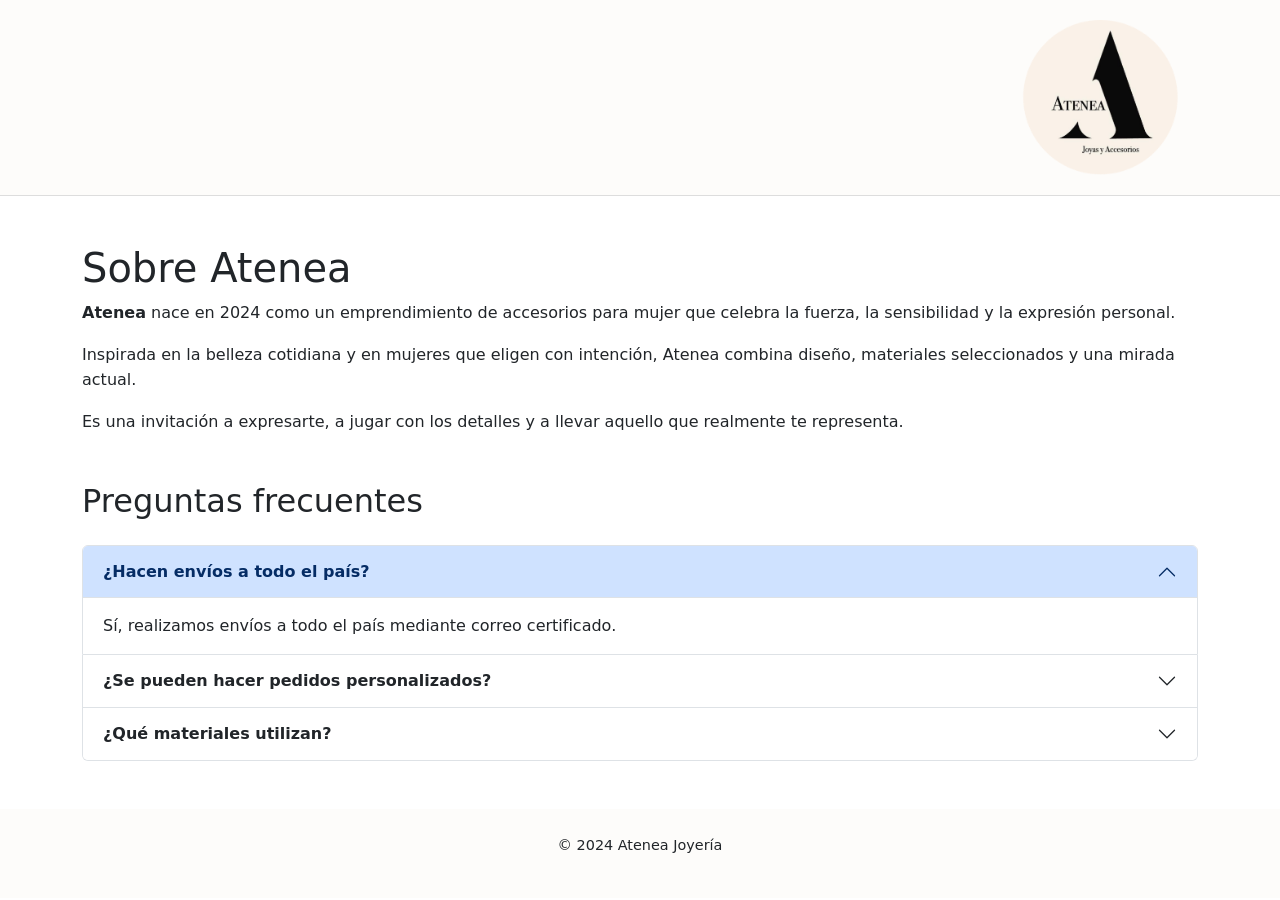
==== pages/about.html @ 2e512b74 "Add files via upload" ====
<!DOCTYPE html>
<html lang="es">
<head>
  <meta charset="UTF-8">
  <meta name="viewport" content="width=device-width, initial-scale=1.0">
  <title>Sobre la marca | Atenea Joyería</title>

  <!-- CSS PROPIO -->
  <link rel="stylesheet" href="../styles/styles.css">

  <!-- BOOTSTRAP CSS -->
  <link href="https://cdn.jsdelivr.net/npm/bootstrap@5.3.2/dist/css/bootstrap.min.css" rel="stylesheet">
</head>

<body>

<header class="header">
  <div class="container header-contenido">

    <input type="checkbox" id="menu-toggle">
    <label for="menu-toggle" class="hamburguesa">☰</label>

    <div class="logo">
      <img src="../assets/logo-atenea.png" alt="Logo de Atenea Accesorios">
    </div>

    <nav class="nav">
      <ul class="nav-lista">
        <li><a href="../index.html">Inicio</a></li>
        <li><a href="products.html">Productos</a></li>
        <li><a href="gallery.html">Galería</a></li>
        <li><a href="about.html">Sobre la marca</a></li>
        <li><a href="contact.html">Contacto</a></li>
      </ul>
    </nav>

  </div>
</header>

<main class="container mt-5">

  <section class="about">
    <h1>Sobre Atenea</h1>

    <p>
      <strong>Atenea</strong> nace en 
      <time datetime="2024">2024</time> 
      como un emprendimiento de accesorios para mujer que celebra la fuerza,
      la sensibilidad y la expresión personal.
    </p>

    <p>
      Inspirada en la belleza cotidiana y en mujeres que eligen con intención,
      Atenea combina diseño, materiales seleccionados y una mirada actual.
    </p>

    <p>
      Es una invitación a expresarte, a jugar con los detalles
      y a llevar aquello que realmente te representa.
    </p>
  </section>

  <!-- FAQ CON ACORDEÓN BOOTSTRAP -->
  <section class="mt-5">
    <h2>Preguntas frecuentes</h2>

    <div class="accordion mt-4" id="faqAtenea">

      <div class="accordion-item">
        <h2 class="accordion-header">
          <button class="accordion-button" type="button" data-bs-toggle="collapse" data-bs-target="#faq1">
            ¿Hacen envíos a todo el país?
          </button>
        </h2>
        <div id="faq1" class="accordion-collapse collapse show" data-bs-parent="#faqAtenea">
          <div class="accordion-body">
            Sí, realizamos envíos a todo el país mediante correo certificado.
          </div>
        </div>
      </div>

      <div class="accordion-item">
        <h2 class="accordion-header">
          <button class="accordion-button collapsed" type="button" data-bs-toggle="collapse" data-bs-target="#faq2">
            ¿Se pueden hacer pedidos personalizados?
          </button>
        </h2>
        <div id="faq2" class="accordion-collapse collapse" data-bs-parent="#faqAtenea">
          <div class="accordion-body">
            Sí, trabajamos por encargo según disponibilidad de materiales y tiempos de producción.
          </div>
        </div>
      </div>

      <div class="accordion-item">
        <h2 class="accordion-header">
          <button class="accordion-button collapsed" type="button" data-bs-toggle="collapse" data-bs-target="#faq3">
            ¿Qué materiales utilizan?
          </button>
        </h2>
        <div id="faq3" class="accordion-collapse collapse" data-bs-parent="#faqAtenea">
          <div class="accordion-body">
            Utilizamos acero quirúrgico, strass, piedras naturales y materiales seleccionados de alta calidad.
          </div>
        </div>
      </div>

    </div>
  </section>

</main>

<footer class="footer mt-5">
  <div class="container text-center">
    <p>© 2024 Atenea Joyería</p>
  </div>
</footer>

<!-- BOOTSTRAP JS -->
<script src="https://cdn.jsdelivr.net/npm/bootstrap@5.3.2/dist/js/bootstrap.bundle.min.js"></script>

</body>
</html>
---- styles/styles.css ----
/* =========================
   RESET BÁSICO
========================= */

* {
  margin: 0;
  padding: 0;
  box-sizing: border-box;
}

/* =========================
   ESTILOS GENERALES
========================= */

body {
  font-family: Arial, Helvetica, sans-serif;
  background-color: #e8ded8;
  color: #5a3e36;
  overflow-x: hidden;
}

.container {
  max-width: 1200px;
  margin: 0 auto;
  padding: 0 20px;
}

h1 {
  font-size: 2.5rem;
  margin: 40px 0 20px;
  text-align: left;
}

h2 {
  font-size: 1.8rem;
  margin-bottom: 20px;
}

h3 {
  font-size: 1.2rem;
  margin-bottom: 10px;
}

main {
  padding-top: 40px;
}

p {
  line-height: 1.6;
}

/* =========================
   HEADER 
========================= */

.header {
  background-color: #fdfcfa;
  border-bottom: 1px solid #ddd;
}

.header-contenido {
  display: flex;
  align-items: center;
  justify-content: space-between;
  padding: 20px 0;
  position: relative;
}

/* INPUT OCULTO */

#menu-toggle {
  display: none;
}

/* HAMBURGUESA IZQUIERDA */

.hamburguesa {
  font-size: 1.8rem;
  cursor: pointer;
  background-color: #a47148;
  color: white;
  padding: 8px 16px;
  border-radius: 30px;
  flex-shrink: 0;
}

/* LOGO SIEMPRE A LA DERECHA */

.logo {
  margin-left: auto;
}

.logo img {
  max-width: 200px;
  width: 100%;
  height: auto;
}

/* NAV FUERA DEL FLUJO */

.nav {
  position: absolute;
  top: 100%;
  left: 20px;
}

/* MENU DESPLEGABLE */

.nav-lista {
  list-style: none;
  display: none;
  flex-direction: column;
  gap: 15px;
  background-color: #fdfcfa;
  padding: 20px 30px;
  border-radius: 12px;
  box-shadow: 0 10px 25px rgba(0,0,0,0.1);
}

.nav-lista a {
  text-decoration: none;
  color: #5a3e36;
  font-weight: bold;
}

.nav-lista a:hover {
  color: #a47148;
}

/* ACTIVACIÓN */

#menu-toggle:checked ~ .nav .nav-lista {
  display: flex;
}

/* =========================
   HERO
========================= */

.hero {
  display: grid;
  grid-template-columns: 1fr 1fr;
  align-items: center;
  gap: 60px;
  margin: 60px 0;
}

.hero-texto h1 {
  font-size: 3rem;
}

.hero-texto h2 {
  font-weight: normal;
  color: #7a5c52;
}

.hero-imagen img {
  max-width: 380px;
  width: 100%;
  border-radius: 12px;
  margin-top: 20px;
}

/* =========================
   PRODUCTOS
========================= */

.productos-grid {
  display: grid;
  grid-template-columns: repeat(auto-fit, minmax(250px, 1fr));
  gap: 30px;
  margin-bottom: 60px;
}

.card-producto {
  background-color: #fdfcfa;
  padding: 25px;
  border-radius: 14px;
  box-shadow: 0 6px 18px rgba(0,0,0,0.08);
  text-align: center;
  transition: transform 0.3s ease;
}

.card-producto:hover {
  transform: translateY(-5px);
}

.card-producto img {
  max-width: 220px;
  width: 100%;
  margin-bottom: 15px;
}

/* =========================
   GALERÍA
========================= */

.galeria {
  display: grid;
  grid-template-columns: repeat(auto-fill, minmax(180px, 1fr));
  gap: 20px;
  margin: 40px 0 60px;
}

.galeria img {
  width: 100%;
  height: 180px;
  object-fit: cover;
  border-radius: 12px;
  transition: transform 0.3s ease;
}

.galeria img:hover {
  transform: scale(1.05);
}

/* =========================
   CONTACTO
========================= */

.contacto {
  padding: 60px 0;
}

.contacto-contenido {
  display: grid;
  grid-template-columns: 1fr 1fr;
  gap: 60px;
  margin-top: 40px;
}

.formulario {
  background-color: #fdfcfa;
  padding: 40px;
  border-radius: 16px;
  box-shadow: 0 6px 18px rgba(0,0,0,0.08);
}

.fila {
  display: flex;
  gap: 20px;
}

.campo {
  display: flex;
  flex-direction: column;
  margin-bottom: 20px;
  flex: 1;
}

label {
  font-weight: bold;
  margin-bottom: 6px;
}

input,
textarea {
  padding: 12px;
  border-radius: 8px;
  border: 1px solid #ccc;
  font-size: 0.95rem;
}

textarea {
  min-height: 120px;
  resize: vertical;
}

button {
  margin-top: 15px;
  padding: 12px 25px;
  border-radius: 30px;
  border: none;
  background-color: #a47148;
  color: white;
  font-weight: bold;
  cursor: pointer;
  transition: 0.3s;
}

button:hover {
  background-color: #5a3e36;
}

.mapa iframe {
  width: 100%;
  height: 350px;
  border-radius: 16px;
  border: none;
}

/* =========================
   FOOTER
========================= */

.footer {
  background-color: #fdfcfa;
  padding: 25px 0;
  text-align: center;
  font-size: 0.9rem;
}

#menu-toggle {
  display: none;
}

.hamburguesa {
  display: none;
  font-size: 1.8rem;
  cursor: pointer;
}

/* RESPONSIVE */

@media (max-width: 900px) {

  .nav-lista {
    display: none;
    flex-direction: column;
    position: absolute;
    top: 100%;
    right: 20px;
    background: #fdfcfa;
    padding: 20px;
    border-radius: 12px;
    box-shadow: 0 8px 20px rgba(0,0,0,0.1);
  }

  #menu-toggle:checked ~ .nav .nav-lista {
    display: flex;
  }

  .hamburguesa {
    display: block;
  }

  .hero {
    grid-template-columns: 1fr;
    text-align: center;
  }

  .hero-texto h1 {
    font-size: 2.2rem;
  }
}
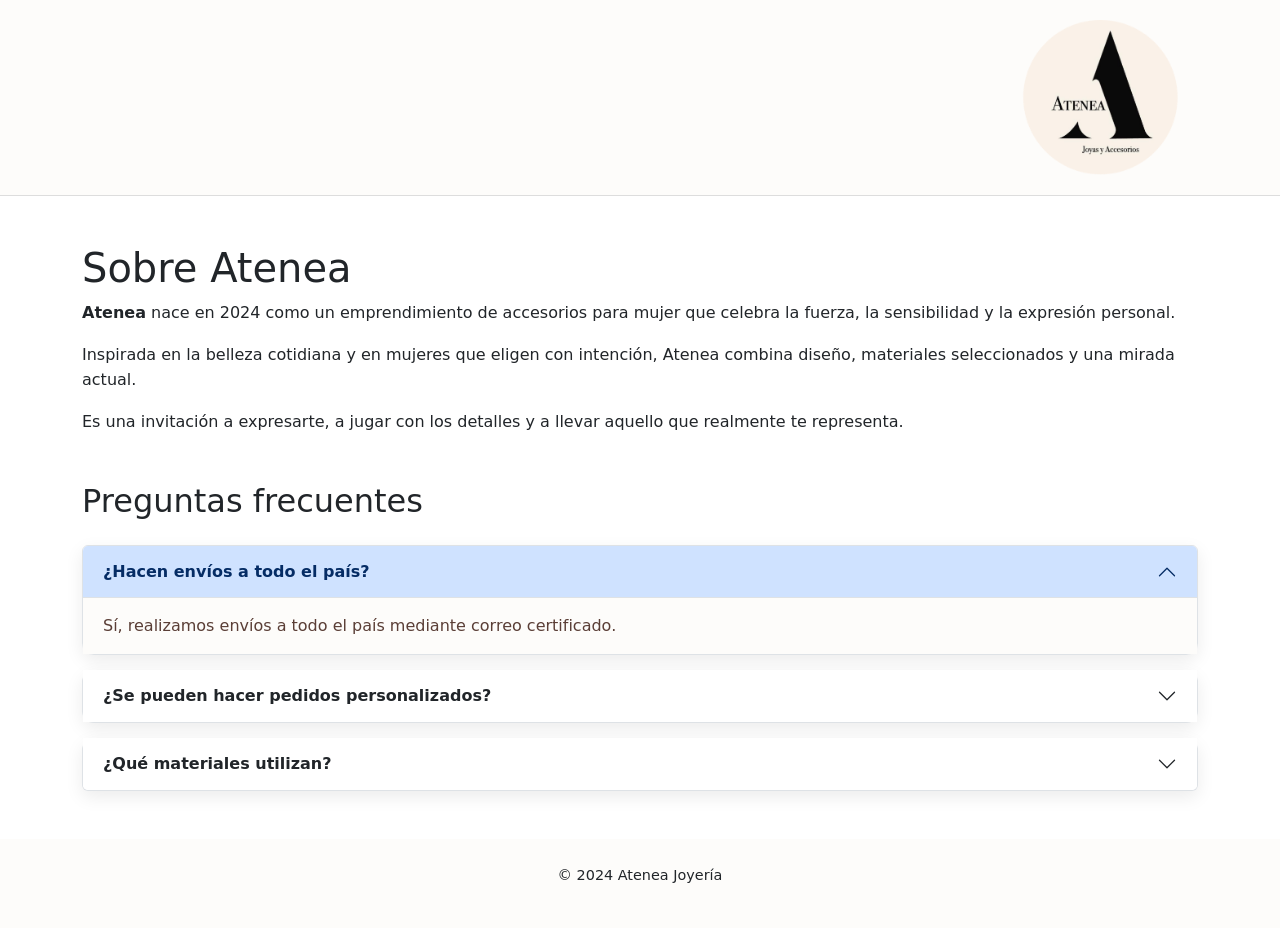
==== commit 85ebf1ae: "estructura del proyecto con SCSS" ====
--- a/pages/about.html
+++ b/pages/about.html
@@ -4,16 +4,11 @@
   <meta charset="UTF-8">
   <meta name="viewport" content="width=device-width, initial-scale=1.0">
   <title>Sobre la marca | Atenea Joyería</title>
-
-  <!-- CSS PROPIO -->
   <link rel="stylesheet" href="../styles/styles.css">
-
-  <!-- BOOTSTRAP CSS -->
   <link href="https://cdn.jsdelivr.net/npm/bootstrap@5.3.2/dist/css/bootstrap.min.css" rel="stylesheet">
 </head>
 
 <body>
-
 <header class="header">
   <div class="container header-contenido">
 
--- a/styles/styles.css
+++ b/styles/styles.css
@@ -1,17 +1,10 @@
-/* =========================
-   RESET BÁSICO
-========================= */
-
+@charset "UTF-8";
 * {
   margin: 0;
   padding: 0;
   box-sizing: border-box;
 }
 
-/* =========================
-   ESTILOS GENERALES
-========================= */
-
 body {
   font-family: Arial, Helvetica, sans-serif;
   background-color: #e8ded8;
@@ -49,9 +42,17 @@
   line-height: 1.6;
 }
 
-/* =========================
-   HEADER 
-========================= */
+img {
+  max-width: 100%;
+  height: auto;
+}
+
+header nav ul li a {
+  color: black;
+}
+header nav ul li a:hover {
+  color: pink;
+}
 
 .header {
   background-color: #fdfcfa;
@@ -67,25 +68,22 @@
 }
 
 /* INPUT OCULTO */
-
 #menu-toggle {
   display: none;
 }
 
 /* HAMBURGUESA IZQUIERDA */
-
 .hamburguesa {
+  display: block;
   font-size: 1.8rem;
   cursor: pointer;
   background-color: #a47148;
   color: white;
   padding: 8px 16px;
   border-radius: 30px;
-  flex-shrink: 0;
 }
 
 /* LOGO SIEMPRE A LA DERECHA */
-
 .logo {
   margin-left: auto;
 }
@@ -97,7 +95,6 @@
 }
 
 /* NAV FUERA DEL FLUJO */
-
 .nav {
   position: absolute;
   top: 100%;
@@ -105,7 +102,6 @@
 }
 
 /* MENU DESPLEGABLE */
-
 .nav-lista {
   list-style: none;
   display: none;
@@ -114,21 +110,18 @@
   background-color: #fdfcfa;
   padding: 20px 30px;
   border-radius: 12px;
-  box-shadow: 0 10px 25px rgba(0,0,0,0.1);
+  box-shadow: 0 10px 25px rgba(0, 0, 0, 0.1);
 }
 
 .nav-lista a {
   text-decoration: none;
   color: #5a3e36;
-  font-weight: bold;
-}
-
+}
 .nav-lista a:hover {
   color: #a47148;
 }
 
 /* ACTIVACIÓN */
-
 #menu-toggle:checked ~ .nav .nav-lista {
   display: flex;
 }
@@ -136,13 +129,10 @@
 /* =========================
    HERO
 ========================= */
-
 .hero {
-  display: grid;
-  grid-template-columns: 1fr 1fr;
+  display: flex;
+  justify-content: center;
   align-items: center;
-  gap: 60px;
-  margin: 60px 0;
 }
 
 .hero-texto h1 {
@@ -161,10 +151,56 @@
   margin-top: 20px;
 }
 
+/* RESPONSIVE */
+@media (max-width: 900px) {
+  .nav-lista {
+    display: none;
+    flex-direction: column;
+    position: absolute;
+    top: 100%;
+    right: 20px;
+    background: #fdfcfa;
+    padding: 20px;
+    border-radius: 12px;
+    box-shadow: 0 8px 20px rgba(0, 0, 0, 0.1);
+  }
+  #menu-toggle:checked ~ .nav .nav-lista {
+    display: flex;
+  }
+  .hamburguesa {
+    display: block;
+  }
+  .hero {
+    grid-template-columns: 1fr;
+    text-align: center;
+  }
+  .hero-texto h1 {
+    font-size: 2.2rem;
+  }
+}
+/* =========================
+   FOOTER
+========================= */
+.footer {
+  background-color: #fdfcfa;
+  padding: 25px 0;
+  text-align: center;
+  font-size: 0.9rem;
+}
+
+#menu-toggle {
+  display: none;
+}
+
+.hamburguesa {
+  display: none;
+  font-size: 1.8rem;
+  cursor: pointer;
+}
+
 /* =========================
    PRODUCTOS
 ========================= */
-
 .productos-grid {
   display: grid;
   grid-template-columns: repeat(auto-fit, minmax(250px, 1fr));
@@ -176,7 +212,7 @@
   background-color: #fdfcfa;
   padding: 25px;
   border-radius: 14px;
-  box-shadow: 0 6px 18px rgba(0,0,0,0.08);
+  box-shadow: 0 6px 18px rgba(0, 0, 0, 0.08);
   text-align: center;
   transition: transform 0.3s ease;
 }
@@ -194,7 +230,6 @@
 /* =========================
    GALERÍA
 ========================= */
-
 .galeria {
   display: grid;
   grid-template-columns: repeat(auto-fill, minmax(180px, 1fr));
@@ -217,7 +252,6 @@
 /* =========================
    CONTACTO
 ========================= */
-
 .contacto {
   padding: 60px 0;
 }
@@ -233,7 +267,7 @@
   background-color: #fdfcfa;
   padding: 40px;
   border-radius: 16px;
-  box-shadow: 0 6px 18px rgba(0,0,0,0.08);
+  box-shadow: 0 6px 18px rgba(0, 0, 0, 0.08);
 }
 
 .fila {
@@ -290,56 +324,56 @@
 }
 
 /* =========================
-   FOOTER
-========================= */
-
-.footer {
-  background-color: #fdfcfa;
-  padding: 25px 0;
-  text-align: center;
-  font-size: 0.9rem;
-}
-
-#menu-toggle {
-  display: none;
-}
-
-.hamburguesa {
-  display: none;
-  font-size: 1.8rem;
-  cursor: pointer;
-}
-
-/* RESPONSIVE */
-
-@media (max-width: 900px) {
-
-  .nav-lista {
-    display: none;
-    flex-direction: column;
-    position: absolute;
-    top: 100%;
-    right: 20px;
-    background: #fdfcfa;
-    padding: 20px;
-    border-radius: 12px;
-    box-shadow: 0 8px 20px rgba(0,0,0,0.1);
-  }
-
-  #menu-toggle:checked ~ .nav .nav-lista {
-    display: flex;
-  }
-
-  .hamburguesa {
-    display: block;
-  }
-
-  .hero {
-    grid-template-columns: 1fr;
-    text-align: center;
-  }
-
-  .hero-texto h1 {
-    font-size: 2.2rem;
-  }
-}+   BOOTSTRAP
+========================= */
+.accordion-item {
+  background-color: #fdfcfa;
+  border: none;
+  border-radius: 12px;
+  margin-bottom: 15px;
+  box-shadow: 0 6px 18px rgba(0, 0, 0, 0.08);
+}
+
+.accordion-button {
+  background-color: #fdfcfa;
+  color: #5a3e36;
+  font-weight: bold;
+  border-radius: 12px;
+}
+
+.accordion-button:not(.collapsed) {
+  background-color: #e8ded8;
+  color: #5a3e36;
+  box-shadow: none;
+}
+
+.accordion-body {
+  background-color: #fdfcfa;
+  color: #5a3e36;
+}
+
+.accordion-button:focus {
+  box-shadow: none;
+}
+
+/* MOBILE FIRST */
+.container-productos {
+  display: grid;
+  grid-template-columns: 1fr;
+  gap: 20px;
+}
+
+/* TABLET */
+@media (min-width: 768px) {
+  .container-productos {
+    grid-template-columns: repeat(2, 1fr);
+  }
+}
+/* DESKTOP */
+@media (min-width: 1024px) {
+  .container-productos {
+    grid-template-columns: repeat(4, 1fr);
+  }
+}
+
+/*# sourceMappingURL=styles.css.map */
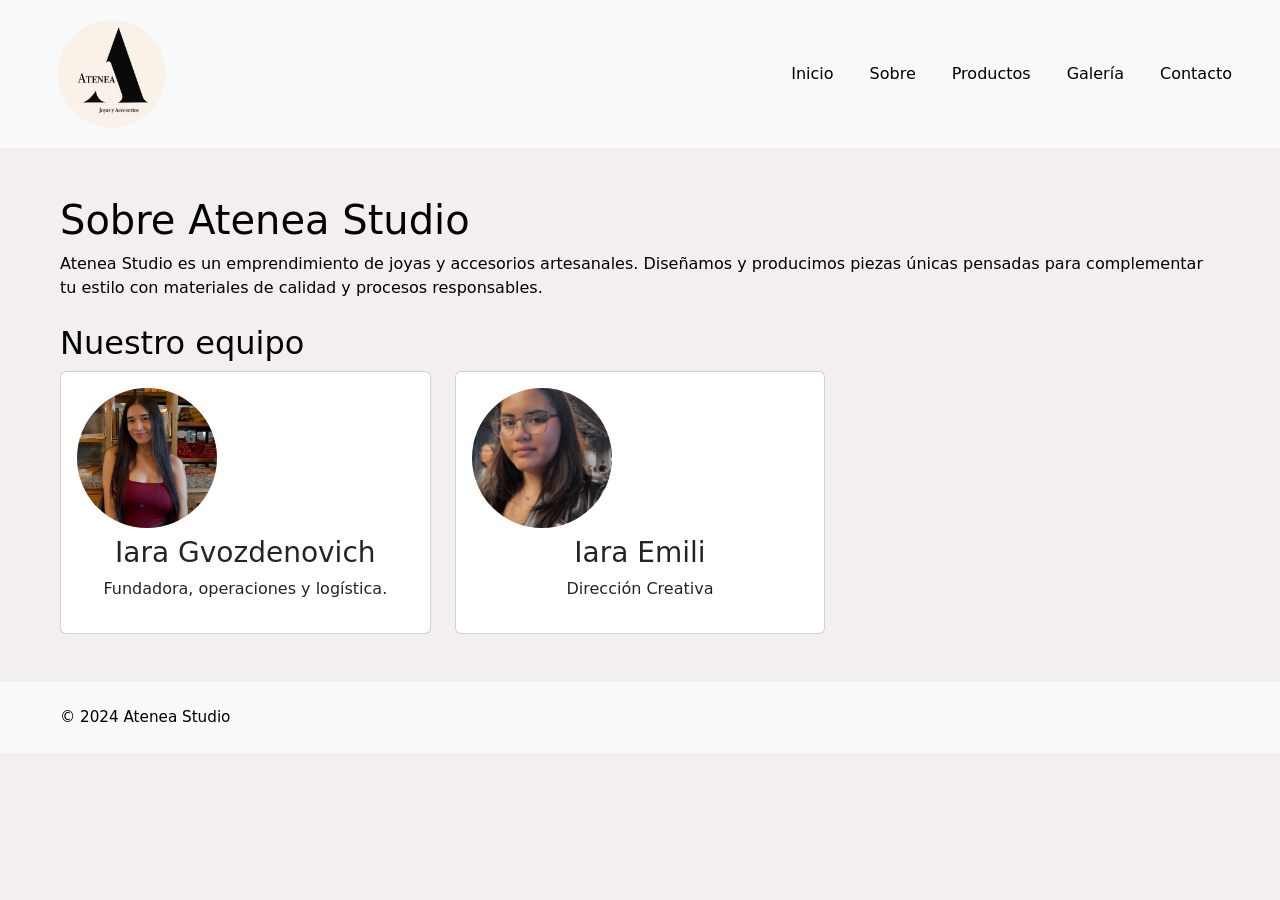
==== commit a458cf17: "Site: update styles, gallery, about, contact, carousel, nav behavior" ====
--- a/pages/about.html
+++ b/pages/about.html
@@ -1,118 +1,57 @@
-<!DOCTYPE html>
+<!doctype html>
 <html lang="es">
 <head>
-  <meta charset="UTF-8">
-  <meta name="viewport" content="width=device-width, initial-scale=1.0">
-  <title>Sobre la marca | Atenea Joyería</title>
+  <meta charset="utf-8">
+  <meta name="viewport" content="width=device-width, initial-scale=1">
+  <title>Sobre — Atenea Studio</title>
+  <meta name="description" content="Sobre Atenea Studio: emprendimiento de joyas y accesorios, misión y equipo">
+  <link href="https://cdn.jsdelivr.net/npm/bootstrap@5.3.2/dist/css/bootstrap.min.css" rel="stylesheet">
   <link rel="stylesheet" href="../styles/styles.css">
-  <link href="https://cdn.jsdelivr.net/npm/bootstrap@5.3.2/dist/css/bootstrap.min.css" rel="stylesheet">
 </head>
+<body>
+  <header class="site-header bg-light" role="banner">
+    <div class="container header-contenido d-flex align-items-center justify-content-between">
+      <input id="nav-toggle" type="checkbox" class="d-none" aria-hidden="true">
+      <label for="nav-toggle" class="hamburger d-lg-none">☰</label>
+      <div class="logo"><a href="../index.html"><img src="../assets/logo-atenea.png" alt="Atenea logo" width="140"></a></div>
+      <nav class="site-nav" role="navigation" aria-label="Principal">
+        <ul class="nav-list d-lg-flex list-unstyled mb-0">
+          <li class="mx-2"><a href="../index.html">Inicio</a></li>
+          <li class="mx-2"><a href="../pages/about.html">Sobre</a></li>
+          <li class="mx-2"><a href="../pages/products.html">Productos</a></li>
+          <li class="mx-2"><a href="../pages/gallery.html">Galería</a></li>
+          <li class="mx-2"><a href="../pages/contact.html">Contacto</a></li>
+        </ul>
+      </nav>
+    </div>
+  </header>
 
-<body>
-<header class="header">
-  <div class="container header-contenido">
+  <main class="container mt-5">
+    <h1>Sobre Atenea Studio</h1>
+    <p>Atenea Studio es un emprendimiento de joyas y accesorios artesanales. Diseñamos y producimos piezas únicas pensadas para complementar tu estilo con materiales de calidad y procesos responsables.</p>
 
-    <input type="checkbox" id="menu-toggle">
-    <label for="menu-toggle" class="hamburguesa">☰</label>
-
-    <div class="logo">
-      <img src="../assets/logo-atenea.png" alt="Logo de Atenea Accesorios">
-    </div>
-
-    <nav class="nav">
-      <ul class="nav-lista">
-        <li><a href="../index.html">Inicio</a></li>
-        <li><a href="products.html">Productos</a></li>
-        <li><a href="gallery.html">Galería</a></li>
-        <li><a href="about.html">Sobre la marca</a></li>
-        <li><a href="contact.html">Contacto</a></li>
-      </ul>
-    </nav>
-
-  </div>
-</header>
-
-<main class="container mt-5">
-
-  <section class="about">
-    <h1>Sobre Atenea</h1>
-
-    <p>
-      <strong>Atenea</strong> nace en 
-      <time datetime="2024">2024</time> 
-      como un emprendimiento de accesorios para mujer que celebra la fuerza,
-      la sensibilidad y la expresión personal.
-    </p>
-
-    <p>
-      Inspirada en la belleza cotidiana y en mujeres que eligen con intención,
-      Atenea combina diseño, materiales seleccionados y una mirada actual.
-    </p>
-
-    <p>
-      Es una invitación a expresarte, a jugar con los detalles
-      y a llevar aquello que realmente te representa.
-    </p>
-  </section>
-
-  <!-- FAQ CON ACORDEÓN BOOTSTRAP -->
-  <section class="mt-5">
-    <h2>Preguntas frecuentes</h2>
-
-    <div class="accordion mt-4" id="faqAtenea">
-
-      <div class="accordion-item">
-        <h2 class="accordion-header">
-          <button class="accordion-button" type="button" data-bs-toggle="collapse" data-bs-target="#faq1">
-            ¿Hacen envíos a todo el país?
-          </button>
-        </h2>
-        <div id="faq1" class="accordion-collapse collapse show" data-bs-parent="#faqAtenea">
-          <div class="accordion-body">
-            Sí, realizamos envíos a todo el país mediante correo certificado.
-          </div>
+    <section class="team mt-4">
+      <h2>Nuestro equipo</h2>
+      <div class="row">
+        <div class="col-md-4">
+          <article class="card p-3 text-center">
+            <img src="../assets/iara-gvozdenovich.png" alt="Iara Gvozdenovich" class="profile-img mb-2">
+            <h3>Iara Gvozdenovich</h3>
+            <p>Fundadora, operaciones y logística.</p>
+          </article>
+        </div>
+        <div class="col-md-4">
+          <article class="card p-3 text-center">
+            <img src="../assets/iara-emili.JPG" alt="Iara Emili" class="profile-img mb-2">
+            <h3>Iara Emili</h3>
+            <p>Dirección Creativa</p>
+          </article>
         </div>
       </div>
+    </section>
+  </main>
 
-      <div class="accordion-item">
-        <h2 class="accordion-header">
-          <button class="accordion-button collapsed" type="button" data-bs-toggle="collapse" data-bs-target="#faq2">
-            ¿Se pueden hacer pedidos personalizados?
-          </button>
-        </h2>
-        <div id="faq2" class="accordion-collapse collapse" data-bs-parent="#faqAtenea">
-          <div class="accordion-body">
-            Sí, trabajamos por encargo según disponibilidad de materiales y tiempos de producción.
-          </div>
-        </div>
-      </div>
-
-      <div class="accordion-item">
-        <h2 class="accordion-header">
-          <button class="accordion-button collapsed" type="button" data-bs-toggle="collapse" data-bs-target="#faq3">
-            ¿Qué materiales utilizan?
-          </button>
-        </h2>
-        <div id="faq3" class="accordion-collapse collapse" data-bs-parent="#faqAtenea">
-          <div class="accordion-body">
-            Utilizamos acero quirúrgico, strass, piedras naturales y materiales seleccionados de alta calidad.
-          </div>
-        </div>
-      </div>
-
-    </div>
-  </section>
-
-</main>
-
-<footer class="footer mt-5">
-  <div class="container text-center">
-    <p>© 2024 Atenea Joyería</p>
-  </div>
-</footer>
-
-<!-- BOOTSTRAP JS -->
-<script src="https://cdn.jsdelivr.net/npm/bootstrap@5.3.2/dist/js/bootstrap.bundle.min.js"></script>
-
+  <footer class="site-footer bg-light mt-5 py-4"><div class="container">© 2024 Atenea Studio</div></footer>
+  <script src="https://cdn.jsdelivr.net/npm/bootstrap@5.3.2/dist/js/bootstrap.bundle.min.js"></script>
 </body>
 </html>
--- a/styles/styles.css
+++ b/styles/styles.css
@@ -1,379 +1,212 @@
-@charset "UTF-8";
+/* Minimal reset */
 * {
+  box-sizing: border-box;
+}
+
+html, body {
+  height: 100%;
+}
+
+body {
   margin: 0;
-  padding: 0;
-  box-sizing: border-box;
-}
-
-body {
-  font-family: Arial, Helvetica, sans-serif;
-  background-color: #e8ded8;
-  color: #5a3e36;
-  overflow-x: hidden;
-}
-
+  font-family: Inter, system-ui, -apple-system, "Segoe UI", Roboto, "Helvetica Neue", Arial;
+  color: #000000;
+  background: #f3eef1;
+}
+
+img {
+  display: block;
+  max-width: 100%;
+  height: auto;
+}
+
+a {
+  color: inherit;
+  text-decoration: none;
+}
+
+/* Layout utilities */
 .container {
   max-width: 1200px;
   margin: 0 auto;
   padding: 0 20px;
 }
 
-h1 {
-  font-size: 2.5rem;
-  margin: 40px 0 20px;
-  text-align: left;
-}
-
-h2 {
-  font-size: 1.8rem;
-  margin-bottom: 20px;
-}
-
-h3 {
-  font-size: 1.2rem;
-  margin-bottom: 10px;
-}
-
-main {
-  padding-top: 40px;
-}
-
-p {
-  line-height: 1.6;
-}
-
-img {
-  max-width: 100%;
-  height: auto;
-}
-
-header nav ul li a {
-  color: black;
-}
-header nav ul li a:hover {
-  color: pink;
-}
-
-.header {
-  background-color: #fdfcfa;
-  border-bottom: 1px solid #ddd;
-}
-
-.header-contenido {
-  display: flex;
-  align-items: center;
-  justify-content: space-between;
-  padding: 20px 0;
-  position: relative;
-}
-
-/* INPUT OCULTO */
-#menu-toggle {
-  display: none;
-}
-
-/* HAMBURGUESA IZQUIERDA */
-.hamburguesa {
-  display: block;
-  font-size: 1.8rem;
-  cursor: pointer;
-  background-color: #a47148;
-  color: white;
-  padding: 8px 16px;
-  border-radius: 30px;
-}
-
-/* LOGO SIEMPRE A LA DERECHA */
-.logo {
-  margin-left: auto;
-}
-
-.logo img {
-  max-width: 200px;
-  width: 100%;
-  height: auto;
-}
-
-/* NAV FUERA DEL FLUJO */
-.nav {
-  position: absolute;
-  top: 100%;
-  left: 20px;
-}
-
-/* MENU DESPLEGABLE */
-.nav-lista {
-  list-style: none;
-  display: none;
-  flex-direction: column;
-  gap: 15px;
-  background-color: #fdfcfa;
-  padding: 20px 30px;
-  border-radius: 12px;
-  box-shadow: 0 10px 25px rgba(0, 0, 0, 0.1);
-}
-
-.nav-lista a {
-  text-decoration: none;
-  color: #5a3e36;
-}
-.nav-lista a:hover {
-  color: #a47148;
-}
-
-/* ACTIVACIÓN */
-#menu-toggle:checked ~ .nav .nav-lista {
-  display: flex;
-}
-
-/* =========================
-   HERO
-========================= */
 .hero {
-  display: flex;
-  justify-content: center;
-  align-items: center;
-}
-
-.hero-texto h1 {
-  font-size: 3rem;
-}
-
-.hero-texto h2 {
-  font-weight: normal;
-  color: #7a5c52;
-}
-
-.hero-imagen img {
-  max-width: 380px;
-  width: 100%;
-  border-radius: 12px;
-  margin-top: 20px;
-}
-
-/* RESPONSIVE */
-@media (max-width: 900px) {
-  .nav-lista {
-    display: none;
-    flex-direction: column;
-    position: absolute;
-    top: 100%;
-    right: 20px;
-    background: #fdfcfa;
-    padding: 20px;
-    border-radius: 12px;
-    box-shadow: 0 8px 20px rgba(0, 0, 0, 0.1);
-  }
-  #menu-toggle:checked ~ .nav .nav-lista {
-    display: flex;
-  }
-  .hamburguesa {
-    display: block;
-  }
-  .hero {
-    grid-template-columns: 1fr;
-    text-align: center;
-  }
-  .hero-texto h1 {
-    font-size: 2.2rem;
-  }
-}
-/* =========================
-   FOOTER
-========================= */
-.footer {
-  background-color: #fdfcfa;
-  padding: 25px 0;
-  text-align: center;
-  font-size: 0.9rem;
-}
-
-#menu-toggle {
-  display: none;
-}
-
-.hamburguesa {
-  display: none;
-  font-size: 1.8rem;
-  cursor: pointer;
-}
-
-/* =========================
-   PRODUCTOS
-========================= */
-.productos-grid {
-  display: grid;
-  grid-template-columns: repeat(auto-fit, minmax(250px, 1fr));
-  gap: 30px;
-  margin-bottom: 60px;
-}
-
-.card-producto {
-  background-color: #fdfcfa;
-  padding: 25px;
-  border-radius: 14px;
-  box-shadow: 0 6px 18px rgba(0, 0, 0, 0.08);
-  text-align: center;
-  transition: transform 0.3s ease;
-}
-
-.card-producto:hover {
-  transform: translateY(-5px);
-}
-
-.card-producto img {
-  max-width: 220px;
-  width: 100%;
-  margin-bottom: 15px;
-}
-
-/* =========================
-   GALERÍA
-========================= */
-.galeria {
-  display: grid;
-  grid-template-columns: repeat(auto-fill, minmax(180px, 1fr));
-  gap: 20px;
-  margin: 40px 0 60px;
-}
-
-.galeria img {
-  width: 100%;
-  height: 180px;
-  object-fit: cover;
-  border-radius: 12px;
-  transition: transform 0.3s ease;
-}
-
-.galeria img:hover {
-  transform: scale(1.05);
-}
-
-/* =========================
-   CONTACTO
-========================= */
-.contacto {
-  padding: 60px 0;
-}
-
-.contacto-contenido {
-  display: grid;
-  grid-template-columns: 1fr 1fr;
-  gap: 60px;
-  margin-top: 40px;
-}
-
-.formulario {
-  background-color: #fdfcfa;
-  padding: 40px;
-  border-radius: 16px;
-  box-shadow: 0 6px 18px rgba(0, 0, 0, 0.08);
-}
-
-.fila {
-  display: flex;
-  gap: 20px;
-}
-
-.campo {
-  display: flex;
-  flex-direction: column;
-  margin-bottom: 20px;
-  flex: 1;
-}
-
-label {
-  font-weight: bold;
-  margin-bottom: 6px;
-}
-
-input,
-textarea {
-  padding: 12px;
-  border-radius: 8px;
-  border: 1px solid #ccc;
-  font-size: 0.95rem;
-}
-
-textarea {
-  min-height: 120px;
-  resize: vertical;
-}
-
-button {
-  margin-top: 15px;
-  padding: 12px 25px;
-  border-radius: 30px;
-  border: none;
-  background-color: #a47148;
-  color: white;
-  font-weight: bold;
-  cursor: pointer;
-  transition: 0.3s;
-}
-
-button:hover {
-  background-color: #5a3e36;
-}
-
-.mapa iframe {
-  width: 100%;
-  height: 350px;
-  border-radius: 16px;
-  border: none;
-}
-
-/* =========================
-   BOOTSTRAP
-========================= */
-.accordion-item {
-  background-color: #fdfcfa;
-  border: none;
-  border-radius: 12px;
-  margin-bottom: 15px;
-  box-shadow: 0 6px 18px rgba(0, 0, 0, 0.08);
-}
-
-.accordion-button {
-  background-color: #fdfcfa;
-  color: #5a3e36;
-  font-weight: bold;
-  border-radius: 12px;
-}
-
-.accordion-button:not(.collapsed) {
-  background-color: #e8ded8;
-  color: #5a3e36;
-  box-shadow: none;
-}
-
-.accordion-body {
-  background-color: #fdfcfa;
-  color: #5a3e36;
-}
-
-.accordion-button:focus {
-  box-shadow: none;
-}
-
-/* MOBILE FIRST */
-.container-productos {
   display: grid;
   grid-template-columns: 1fr;
   gap: 20px;
-}
-
-/* TABLET */
-@media (min-width: 768px) {
-  .container-productos {
-    grid-template-columns: repeat(2, 1fr);
-  }
-}
-/* DESKTOP */
+  align-items: center;
+}
+
+@media (min-width: 768px) {
+  .hero {
+    grid-template-columns: 1fr 1fr;
+  }
+}
+.services-grid {
+  display: grid;
+  grid-template-columns: 1fr;
+  gap: 16px;
+}
+
+@media (min-width: 768px) {
+  .services-grid {
+    grid-template-columns: repeat(3, 1fr);
+  }
+}
+.gallery-grid {
+  display: grid;
+  grid-template-columns: repeat(auto-fill, minmax(280px, 1fr));
+  gap: 8px;
+}
+
+@media (min-width: 768px) {
+  .gallery-grid {
+    grid-template-columns: repeat(auto-fill, minmax(320px, 1fr));
+    gap: 10px;
+  }
+}
+/* Header / Nav styles */
+.header-contenido {
+  padding: 20px 0;
+}
+
+.logo img {
+  max-width: 140px;
+}
+
+.hamburger {
+  font-size: 1.6rem;
+  background: #ea9caf;
+  color: #fff;
+  padding: 6px 12px;
+  border-radius: 8px;
+}
+
+.site-nav .nav-list {
+  display: none;
+}
+
 @media (min-width: 1024px) {
-  .container-productos {
-    grid-template-columns: repeat(4, 1fr);
-  }
-}
-
-/*# sourceMappingURL=styles.css.map */
+  .site-nav .nav-list {
+    display: flex;
+    gap: 20px;
+  }
+  .hamburger {
+    display: none;
+  }
+}
+/* mobile nav dropdown */
+#nav-toggle:checked ~ .site-nav .nav-list {
+  display: flex;
+  flex-direction: column;
+  padding: 12px;
+  background: #fff;
+  border-radius: 8px;
+  box-shadow: 0 8px 20px rgba(0, 0, 0, 0.06);
+}
+
+/* Buttons */
+.btn-primary {
+  background: #ea9caf;
+  border-color: #ea9caf;
+  color: #fff;
+}
+
+.btn {
+  transition: transform 0.18s ease, box-shadow 0.18s;
+}
+
+.btn:hover {
+  transform: translateY(-3px);
+}
+
+/* Small customizations */
+.hero-texto h1 {
+  font-size: 2rem;
+  margin-bottom: 8px;
+}
+
+@media (min-width: 768px) {
+  .hero-texto h1 {
+    font-size: 2.6rem;
+  }
+}
+/* Gallery items */
+.gallery-item {
+  display: block;
+  width: 100%;
+  height: auto;
+  border-radius: 8px;
+}
+
+/* Profile images on About page */
+.profile-img {
+  width: 140px;
+  height: 140px;
+  object-fit: cover;
+  border-radius: 50%;
+  display: inline-block;
+}
+
+@media (max-width: 767px) {
+  .profile-img {
+    width: 110px;
+    height: 110px;
+  }
+}
+/* Navigation link hover (desktop and mobile) */
+.site-nav .nav-list a {
+  color: #000000;
+  transition: color 0.15s ease;
+}
+
+.site-nav .nav-list a:hover, .site-nav .nav-list a:focus {
+  color: #c2dc80;
+  text-decoration: none;
+}
+
+/* Carousel responsive sizing (portrait) */
+.carousel {
+  width: auto;
+  max-width: 480px; /* portrait column */
+  margin: 0 auto;
+}
+
+.carousel-inner {
+  height: min(80vh, 900px);
+}
+
+.carousel-item img {
+  display: flex;
+  align-items: center;
+  justify-content: center;
+  width: auto;
+  height: auto;
+  max-width: 100%;
+  max-height: 100%;
+  object-fit: contain; /* show full image */
+}
+
+@media (max-width: 1023px) {
+  .carousel {
+    max-width: 420px;
+  }
+  .carousel-inner {
+    height: min(60vh, 700px);
+  }
+}
+@media (max-width: 767px) {
+  .carousel {
+    max-width: 320px;
+  }
+  .carousel-inner {
+    height: min(50vh, 520px);
+  }
+}
+/* Footer */
+.site-footer {
+  padding: 20px 0;
+  font-size: 0.95rem;
+}
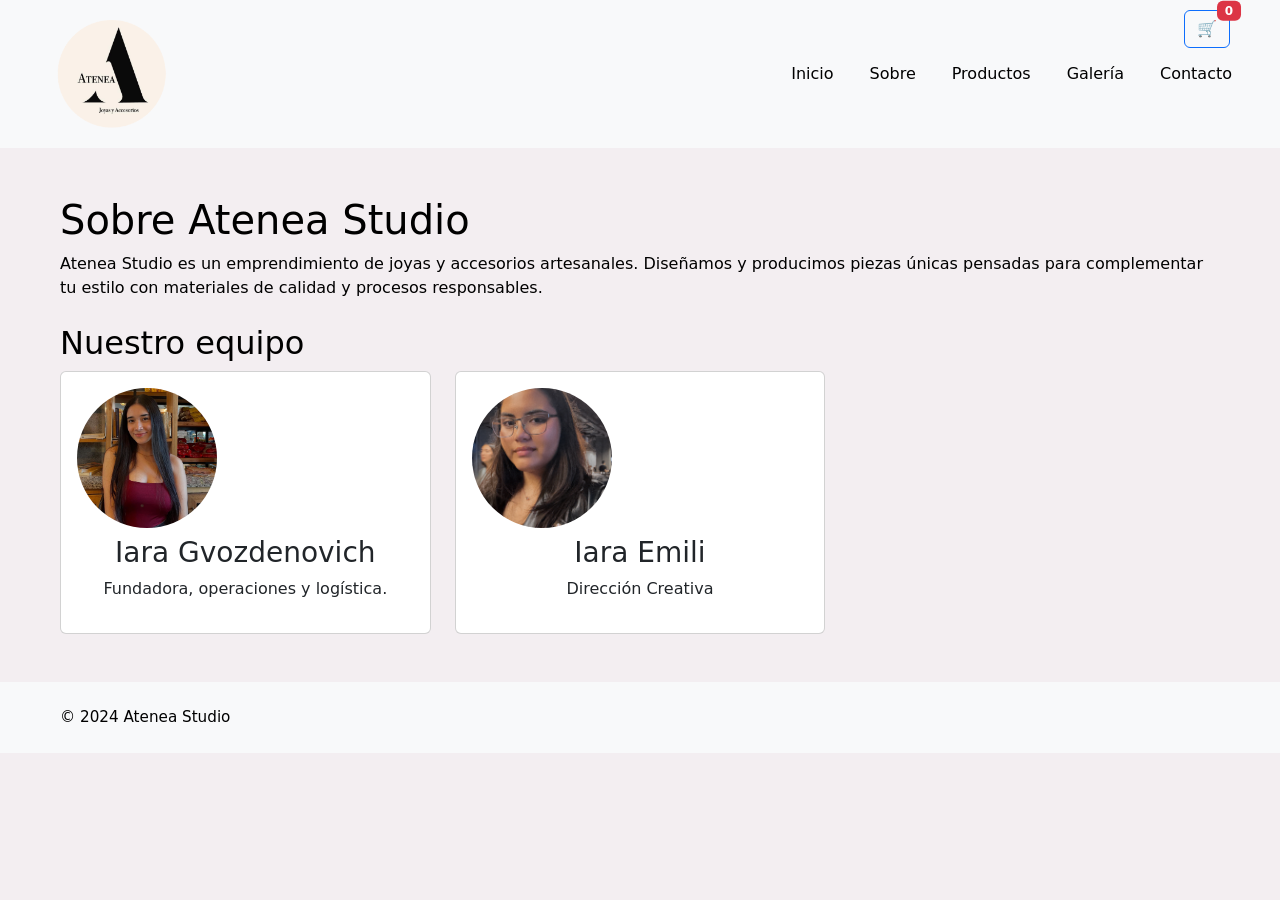
==== commit 5e138094: "Add shopping cart functionality: cart icon in header, buy buttons on products, JS for cart managemen" ====
--- a/pages/about.html
+++ b/pages/about.html
@@ -23,6 +23,12 @@
           <li class="mx-2"><a href="../pages/contact.html">Contacto</a></li>
         </ul>
       </nav>
+      <!-- Carrito de compra -->
+      <div class="cart-container">
+        <button id="cart-btn" class="btn btn-outline-primary position-relative">
+          🛒 <span id="cart-count" class="badge bg-danger position-absolute top-0 start-100 translate-middle">0</span>
+        </button>
+      </div>
     </div>
   </header>
 
--- a/styles/styles.css
+++ b/styles/styles.css
@@ -70,6 +70,7 @@
 /* Header / Nav styles */
 .header-contenido {
   padding: 20px 0;
+  position: relative;
 }
 
 .logo img {
@@ -167,6 +168,20 @@
   text-decoration: none;
 }
 
+/* Cart container */
+.cart-container {
+  position: absolute;
+  top: 10px;
+  right: 10px;
+  z-index: 10;
+}
+
+@media (max-width: 1023px) {
+  .cart-container {
+    position: static;
+    margin-left: auto;
+  }
+}
 /* Carousel responsive sizing (portrait) */
 .carousel {
   width: auto;
